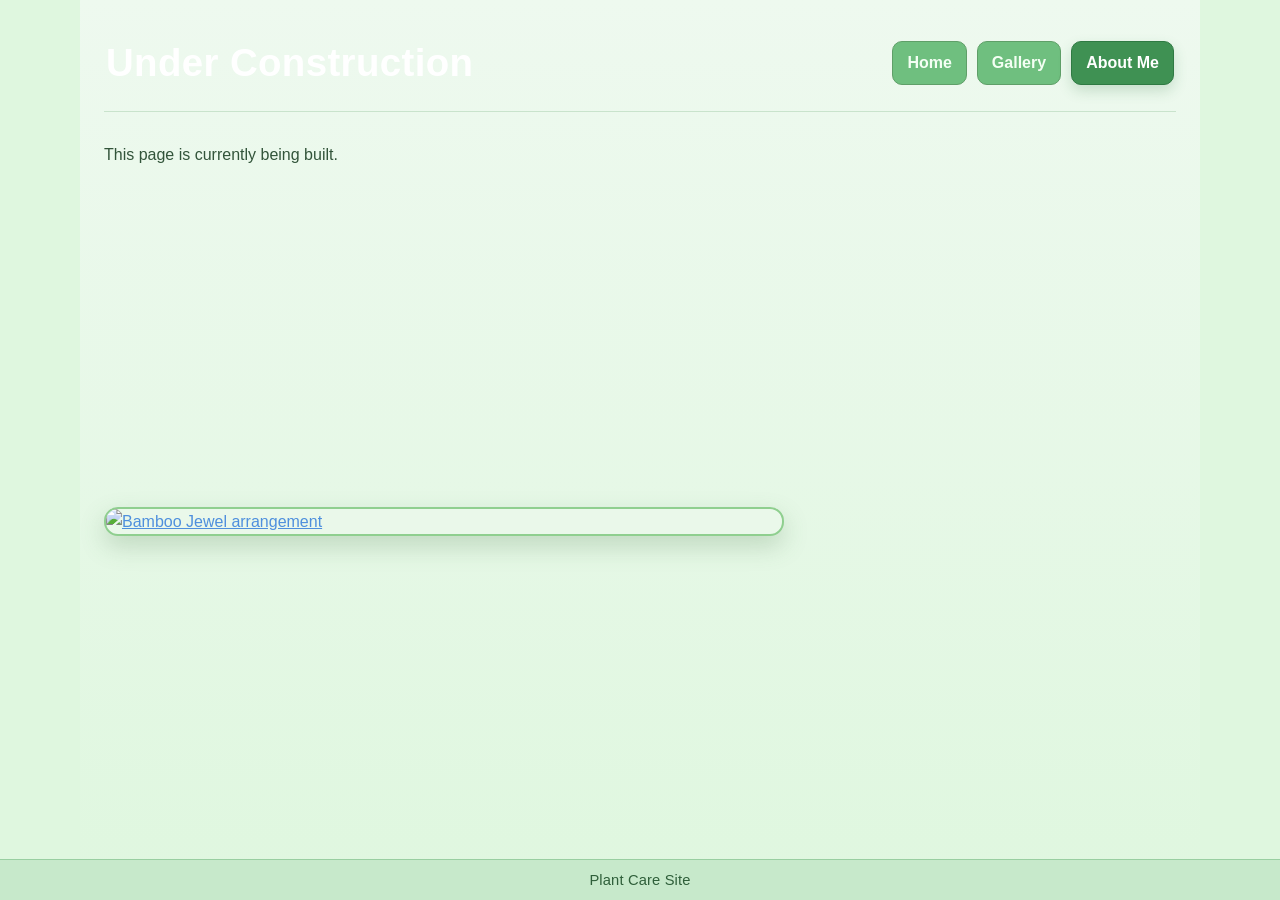
==== html/aboutme.html @ 2f97e32b "Add files via upload" ====
<!DOCTYPE html>
<html lang="en">
<head>
    <meta charset="UTF-8">
    <meta name="viewport" content="width=device-width, initial-scale=1.0">
    <title>About Me</title>
    <link rel="stylesheet" href="../css/styles.css">
</head>
<body class="about-page">
    <div class="page-shell">
        <div class="top-row">
            <div class="page-header">
                <h1 id="top">Under Construction</h1>
            </div>
            <div class="top-nav">
                <a class="nav-link" href="../index.html">Home</a>
                <a class="nav-link" href="gallery.html">Gallery</a>
                <a class="nav-link active" href="aboutme.html">About Me</a>
            </div>
        </div>

        <div class="main-content">
            <p>This page is currently being built.</p>
            <iframe width="560" height="315" src="https://www.youtube.com/embed/lg5wznn3IBE?si=Qtau584aZE33jPx2" title="YouTube video player" frameborder="0" allow="accelerometer; autoplay; clipboard-write; encrypted-media; gyroscope; picture-in-picture; web-share" referrerpolicy="strict-origin-when-cross-origin" allowfullscreen></iframe>
            <a class="image-link" href="https://www.lulasgarden.com/collections/bamboo-gardens" target="_blank"><img class="about-image" src="https://www.lulasgarden.com/cdn/shop/files/BAMBOO-JEWEL-HB_720x.jpg?v=1724195958" alt="Bamboo Jewel arrangement"></a>
        </div>
    </div>
    <div class="site-footer">Plant Care Site</div>
</body>
</html>
---- css/styles.css ----
* {
    box-sizing: border-box;
}

:root {
    --green-900: #234e31;
    --green-800: #2f5f3a;
    --green-700: #3f9153;
    --green-600: #5ab06d;
    --green-500: #6fbf7f;
    --green-300: #bde4c2;
    --green-200: #dff7df;
    --green-100: #eef9ef;
    --card-bg: #f4fff4;
    --card-subtle: #ecfaee;
    --text-main: #32543a;
    --text-soft: #355f40;
}

body {
    margin: 0;
    font-family: "Trebuchet MS", "Avenir Next", "Segoe UI", sans-serif;
    background: var(--green-200);
}

.page-shell {
    min-height: 100vh;
    max-width: 1120px;
    margin: 0 auto;
    padding: 32px 24px 92px;
    background: linear-gradient(180deg, var(--green-100) 0%, var(--green-200) 100%);
    color: var(--text-main);
    line-height: 1.6;
}

.top-row {
    display: flex;
    justify-content: space-between;
    align-items: center;
    gap: 20px;
    padding: 0 2px 18px;
    border-bottom: 1px solid rgba(95, 159, 104, 0.25);
}

.page-header h1 {
    margin: 0;
    color: #ffffff;
    font-size: clamp(1.7rem, 3.2vw, 2.4rem);
    letter-spacing: 0.01em;
}

.top-nav {
    display: flex;
    flex-wrap: wrap;
    justify-content: flex-end;
    gap: 10px;
}

.nav-link {
    display: inline-block;
    padding: 8px 14px;
    border: 1px solid #5f9f68;
    border-radius: 10px;
    background: var(--green-500);
    color: #f4fff4;
    text-decoration: none;
    font-weight: 600;
    transition: background-color 0.2s ease, transform 0.2s ease, box-shadow 0.2s ease;
}

.nav-link:hover {
    background: #5ab06d;
    color: #ffffff;
    transform: translateY(-1px);
    box-shadow: 0 6px 14px rgba(63, 145, 83, 0.25);
}

.nav-link.active {
    background: var(--green-700);
    border-color: #2f7a43;
    color: #ffffff;
    box-shadow: 0 6px 14px rgba(47, 122, 67, 0.2);
}

.main-content {
    margin-top: 30px;
}

.main-content p,
.main-content li {
    color: var(--text-main);
}

.main-content a {
    color: #4e8fdd;
}

.main-content a:hover {
    color: #76aeea;
}

.site-footer {
    position: fixed;
    left: 0;
    right: 0;
    bottom: 0;
    padding: 12px 16px;
    background: #c7e9cb;
    border-top: 1px solid #99cfa1;
    color: var(--green-800);
    text-align: center;
    font-size: 0.92rem;
    letter-spacing: 0.01em;
}

.footer-copyright {
    margin-top: 2px;
    font-size: 0.8rem;
    opacity: 0.85;
}

.landing-content {
    display: grid;
    gap: 26px;
}

.hero-section {
    position: relative;
    overflow: hidden;
    background-color: #2e5a37;
    background-image: url("https://images.unsplash.com/photo-1501004318641-b39e6451bec6");
    background-size: cover;
    background-position: 78% center;
    background-repeat: no-repeat;
    border: 1px solid var(--green-300);
    border-radius: 18px;
    padding: 30px;
    box-shadow: 0 12px 24px rgba(83, 131, 92, 0.12);
}

.hero-section::before {
    content: "";
    position: absolute;
    inset: 0;
    background:
        linear-gradient(90deg, rgba(21, 57, 34, 0.78) 0%, rgba(24, 62, 37, 0.68) 42%, rgba(24, 62, 37, 0.5) 76%, rgba(24, 62, 37, 0.4) 100%);
}

.hero-section > * {
    position: relative;
    z-index: 1;
}

.hero-top-row {
    display: flex;
    justify-content: space-between;
    align-items: center;
    gap: 16px;
    flex-wrap: nowrap;
    margin-bottom: 26px;
    width: 100%;
}

.hero-section .page-header h1 {
    color: #ffffff;
}

.hero-body {
    max-width: min(640px, 66%);
    display: grid;
}

.hero-section .top-nav {
    justify-content: flex-start;
    margin-left: auto;
}

.hero-section .nav-link {
    background: rgba(236, 250, 238, 0.12);
    border-color: rgba(236, 250, 238, 0.38);
    color: #ffffff;
    box-shadow: none;
    transition: background-color 0.2s ease, border-color 0.2s ease, transform 0.2s ease, box-shadow 0.2s ease;
}

.hero-section .nav-link.active {
    background: rgba(111, 191, 127, 0.42);
    border-color: rgba(236, 250, 238, 0.5);
    box-shadow: none;
}

.hero-section .nav-link:hover {
    background: rgba(236, 250, 238, 0.24);
    border-color: rgba(236, 250, 238, 0.58);
    color: #ffffff;
    transform: translateY(-1px);
    box-shadow: 0 6px 14px rgba(35, 78, 49, 0.28);
}

.hero-section .nav-link.active:hover {
    background: rgba(111, 191, 127, 0.52);
    border-color: rgba(236, 250, 238, 0.62);
    color: #ffffff;
}

.hero-kicker {
    margin: 0 0 8px;
    font-size: 0.9rem;
    letter-spacing: 0.08em;
    text-transform: uppercase;
    color: #ffffff;
}

.hero-title {
    margin: 0 0 12px;
    font-size: clamp(1.8rem, 4vw, 2.7rem);
    line-height: 1.15;
    color: #ffffff;
}

.hero-description {
    margin: 0 0 18px;
    max-width: 720px;
    color: #ffffff;
}

.hero-subheadline {
    margin: 0 0 8px;
    font-size: 1.05rem;
    color: #ffffff;
}

.hero-cta-row {
    margin-top: 8px;
    padding-top: 2px;
    text-align: center;
}

.hero-cta-row .cta-button {
    min-height: 52px;
    min-width: min(100%, 340px);
    padding: 12px 22px;
    margin: 0 auto;
    display: inline-flex;
    align-items: center;
    justify-content: center;
}

.cta-button {
    display: inline-block;
    padding: 10px 18px;
    border-radius: 12px;
    text-decoration: none;
    border: 1px solid #5f9f68;
    background: var(--green-500);
    color: #f4fff4;
    font-weight: 600;
    transition: background-color 0.2s ease, transform 0.2s ease, box-shadow 0.2s ease;
}

.main-content a.cta-button {
    color: #f4fff4;
}

.cta-button:hover {
    background: #5ab06d;
    color: #ffffff;
    transform: translateY(-1px);
    box-shadow: 0 6px 14px rgba(63, 145, 83, 0.25);
}

.main-content a.cta-button:hover {
    color: #ffffff;
}

.cta-button.secondary {
    background: var(--green-500);
    color: #f4fff4;
    border-color: #5f9f68;
}

.cta-button.secondary:hover {
    background: #5ab06d;
    color: #ffffff;
    box-shadow: 0 6px 14px rgba(63, 145, 83, 0.25);
}

.section-block {
    background: var(--card-bg);
    border: 1px solid var(--green-300);
    border-radius: 18px;
    padding: 24px;
    box-shadow: 0 8px 18px rgba(83, 131, 92, 0.08);
}

.section-title {
    margin: 0 0 12px;
    font-size: clamp(1.25rem, 2.2vw, 1.55rem);
    color: var(--green-900);
    line-height: 1.3;
}

.section-text {
    margin: 0 0 14px;
    max-width: 760px;
    color: var(--text-soft);
}

.index-images {
    display: flex;
    gap: 12px;
    align-items: stretch;
    margin: 16px 0;
}

.index-images > * {
    flex: 1;
}

.featured-plant {
    background: var(--card-subtle);
    border: 1px solid #b8dfbe;
    border-radius: 14px;
    padding: 12px;
    display: flex;
    flex-direction: column;
    gap: 4px;
    transition: transform 0.2s ease, box-shadow 0.2s ease;
}

.featured-plant:hover {
    transform: translateY(-2px);
    box-shadow: 0 10px 20px rgba(79, 122, 79, 0.14);
}

.index-images img {
    width: 100%;
    height: 210px;
    object-fit: cover;
    background: #eaf8ea;
    border-radius: 10px;
    border: 1px solid #9ecfa6;
    box-shadow: 0 8px 18px rgba(79, 122, 79, 0.15);
}

.image-link {
    display: block;
}

.plant-name {
    margin: 8px 0 0;
    color: #2a5a36;
    font-size: 1.04rem;
}

.plant-blurb {
    margin: 0;
    font-size: 0.95rem;
}

.plant-label {
    margin: 2px 0 4px;
    display: inline-block;
    width: fit-content;
    padding: 2px 8px;
    border-radius: 999px;
    background: #d4f2d8;
    color: #2d6a3a;
    font-size: 0.8rem;
    font-weight: 600;
}

.plant-meta {
    margin: 0;
    font-size: 0.9rem;
    color: #355f40;
}

.feature-grid {
    display: grid;
    grid-template-columns: repeat(3, minmax(0, 1fr));
    gap: 14px;
}

.feature-card {
    background: var(--card-subtle);
    border: 1px solid #b8dfbe;
    border-radius: 14px;
    padding: 14px;
    box-shadow: 0 4px 10px rgba(83, 131, 92, 0.08);
    transition: transform 0.2s ease, box-shadow 0.2s ease;
    cursor: pointer;
}

.feature-card:hover {
    transform: translateY(-2px);
    box-shadow: 0 10px 20px rgba(83, 131, 92, 0.14);
}

.feature-card:focus-visible {
    outline: 3px solid rgba(63, 145, 83, 0.35);
    outline-offset: 2px;
}

.feature-card h4 {
    margin: 0 0 6px;
    font-size: 1.02rem;
    color: #2a5a36;
    line-height: 1.3;
    display: flex;
    align-items: center;
    gap: 8px;
}

.feature-card p {
    margin: 0;
}

.feature-icon {
    font-size: 1.05rem;
    line-height: 1;
}

.feature-subtitle {
    margin: 8px 0 14px;
    font-size: 0.9rem;
    font-weight: 600;
    color: #4a7a54;
}

.feature-modal {
    position: fixed;
    inset: 0;
    align-items: center;
    justify-content: center;
    padding: 18px;
    background: rgba(35, 78, 49, 0.4);
    z-index: 1200;
    opacity: 0;
    visibility: hidden;
    pointer-events: none;
    transition: opacity 0.2s ease, visibility 0.2s ease;
}

.feature-modal.open {
    display: flex;
    opacity: 1;
    visibility: visible;
    pointer-events: auto;
}

.feature-modal-card {
    width: min(460px, 100%);
    background: #f4fff4;
    border: 1px solid #b8dfbe;
    border-radius: 14px;
    box-shadow: 0 18px 36px rgba(47, 95, 58, 0.3);
    padding: 18px;
    transform: translateY(8px) scale(0.98);
    transition: transform 0.24s ease;
}

.feature-modal.open .feature-modal-card {
    transform: translateY(0) scale(1);
}

.feature-modal-close {
    border: 1px solid #5f9f68;
    background: var(--green-500);
    color: #f4fff4;
    border-radius: 8px;
    padding: 7px 12px;
    cursor: pointer;
    font: inherit;
    font-weight: 600;
    transition: background-color 0.2s ease, transform 0.2s ease;
}

.feature-modal-close:hover {
    background: #5ab06d;
    transform: translateY(-1px);
}

.feature-modal-header {
    display: flex;
    align-items: center;
    gap: 10px;
    margin-top: 12px;
    margin-bottom: 8px;
}

.feature-modal-emoji {
    font-size: 1.4rem;
    line-height: 1;
}

.feature-modal-title {
    margin: 0;
    font-size: 1.35rem;
    line-height: 1.2;
    color: var(--green-900);
}

.feature-modal-text {
    margin: 0;
    font-size: 0.98rem;
    line-height: 1.55;
    color: var(--text-soft);
}

.quiz-modal {
    position: fixed;
    inset: 0;
    display: none;
    align-items: center;
    justify-content: center;
    padding: 18px;
    background: rgba(35, 78, 49, 0.4);
    z-index: 1200;
    opacity: 0;
    visibility: hidden;
    pointer-events: none;
    transition: opacity 0.2s ease, visibility 0.2s ease;
}

.quiz-modal.open {
    display: flex;
    opacity: 1;
    visibility: visible;
    pointer-events: auto;
}

.quiz-modal-card {
    width: min(480px, 100%);
    background: #f4fff4;
    border: 1px solid #b8dfbe;
    border-radius: 14px;
    box-shadow: 0 18px 36px rgba(47, 95, 58, 0.3);
    padding: 18px;
    transform: translateY(8px) scale(0.98);
    transition: transform 0.24s ease;
}

.quiz-modal.open .quiz-modal-card {
    transform: translateY(0) scale(1);
}

.quiz-modal-close {
    border: 1px solid #5f9f68;
    background: var(--green-500);
    color: #f4fff4;
    border-radius: 8px;
    padding: 7px 12px;
    cursor: pointer;
    font: inherit;
    font-weight: 600;
    transition: background-color 0.2s ease, transform 0.2s ease;
}

.quiz-modal-close:hover {
    background: #5ab06d;
    transform: translateY(-1px);
}

.quiz-modal-title {
    margin: 12px 0 8px;
    font-size: 1.35rem;
    color: var(--green-900);
}

.quiz-modal-text {
    margin: 0 0 10px;
    color: var(--text-soft);
}

.quiz-question-list {
    margin: 0 0 14px 18px;
    padding: 0;
    color: var(--text-main);
}

.quiz-question-list li {
    padding: 0;
    margin: 0 0 4px;
}

.problem-solution {
    display: grid;
    grid-template-columns: repeat(2, minmax(0, 1fr));
    gap: 14px;
}

.problem-card,
.solution-card {
    background: var(--card-subtle);
    border: 1px solid #b8dfbe;
    border-radius: 14px;
    padding: 16px;
}

.final-cta {
    text-align: center;
}

.final-cta .section-text {
    margin: 0 auto 16px;
}

.cta-actions {
    display: flex;
    justify-content: center;
    gap: 12px;
    flex-wrap: wrap;
}

li {
    padding: 4px 8px;
    border-radius: 6px;
    transition: background-color 0.2s ease;
}

ol li:hover,
ul li:hover {
    background-color: rgba(143, 207, 143, 0.2);
}

.gallery-page .main-content {
    display: flex;
    justify-content: center;
}

.carousel {
    width: min(900px, 92vw);
    background: #eaf8ea;
    border: 2px solid #8fcf8f;
    border-radius: 16px;
    box-shadow: 0 16px 36px rgba(79, 122, 79, 0.25);
    overflow: hidden;
}

.slides {
    position: relative;
    aspect-ratio: 16 / 10;
    background: #eaf8ea;
}

.slide {
    position: absolute;
    inset: 0;
    opacity: 0;
    transition: opacity 0.35s ease;
}

.slide.active {
    opacity: 1;
}

.slide img {
    width: 100%;
    height: 100%;
    object-fit: contain;
    display: block;
    background: #eaf8ea;
}

.slide .image-link {
    width: 100%;
    height: 100%;
}

.controls {
    display: flex;
    justify-content: space-between;
    align-items: center;
    gap: 12px;
    padding: 12px 14px;
    background: #d2f0d2;
}

.controls button {
    border: 1px solid #6fae6f;
    background: #8fcf8f;
    color: #f2fff2;
    padding: 8px 14px;
    border-radius: 10px;
    font-size: 1rem;
    cursor: pointer;
}

.controls button:hover {
    background: #7bc57b;
}

.dots {
    display: flex;
    gap: 8px;
}

.dot {
    width: 10px;
    height: 10px;
    border-radius: 999px;
    background: #9acb9a;
    border: none;
    padding: 0;
}

.dot.active {
    background: #62b862;
    transform: scale(1.15);
}

.about-image {
    max-width: 680px;
    width: 100%;
    border-radius: 14px;
    border: 2px solid #8fcf8f;
    box-shadow: 0 10px 24px rgba(79, 122, 79, 0.25);
    display: block;
    background: #eaf8ea;
}

@media (max-width: 900px) {
    .feature-grid {
        grid-template-columns: repeat(2, minmax(0, 1fr));
    }

    .top-row {
        flex-direction: column;
        align-items: flex-start;
        gap: 14px;
    }

    .top-nav {
        justify-content: flex-start;
    }

    .hero-section {
        background-position: 70% center;
    }

    .hero-top-row {
        flex-direction: column;
        align-items: flex-start;
        gap: 14px;
        margin-bottom: 20px;
    }

    .hero-body {
        max-width: 100%;
    }
}

@media (max-width: 680px) {
    .page-shell {
        padding: 24px 16px 92px;
    }

    .index-images {
        flex-direction: column;
    }

    .feature-grid {
        grid-template-columns: 1fr;
    }

    .hero-section {
        padding: 22px 18px;
        background-position: 72% center;
    }

    .problem-solution {
        grid-template-columns: 1fr;
    }

    .index-images img {
        height: 240px;
    }
}

/* Tracker collapsible card overrides */
.saved-plants .saved-hint {
    margin: 6px 0 10px;
    font-size: 0.85rem;
    color: #4a7a54;
}

.saved-plants .plant-card {
    cursor: pointer;
    background: #f8fff8;
    border: 1px solid #c5e4c9;
    transition: box-shadow 0.25s ease, transform 0.25s ease, border-color 0.25s ease, background-color 0.25s ease;
}

.saved-plants .plant-card:hover {
    box-shadow: 0 8px 14px rgba(83, 131, 92, 0.16);
}

.saved-plants .plant-card.expanded {
    background: #f2fcf3;
    border-color: #99cca2;
    box-shadow: 0 10px 18px rgba(83, 131, 92, 0.2);
}

.saved-plants .plant-card-header {
    display: flex;
    justify-content: space-between;
    align-items: center;
    gap: 8px;
}

.saved-plants .plant-card h5 {
    margin: 0;
    font-size: 1.02rem;
    color: #214a2f;
}

.saved-plants .plant-card-quick-info {
    display: flex;
    align-items: flex-start;
    gap: 6px;
    flex-wrap: wrap;
    justify-content: flex-end;
    row-gap: 6px;
    line-height: 1.2;
}

.saved-plants .plant-status-pill {
    margin: 0;
    padding: 4px 9px;
    display: inline-flex;
    align-items: center;
    border-radius: 999px;
    font-size: 0.8rem;
    line-height: 1.2;
    font-weight: 600;
    border: 1px solid #9ecfa6;
    background: #e9f7eb;
    color: #2f5f3a;
    white-space: normal;
    word-break: break-word;
}

.saved-plants .watering-chip {
    margin: 0;
    padding: 4px 9px;
    display: inline-flex;
    align-items: center;
    border-radius: 999px;
    font-size: 0.8rem;
    line-height: 1.2;
    font-weight: 600;
    border: 1px solid #9ecfa6;
    background: #edf9ef;
    color: #355f40;
    white-space: normal;
    word-break: break-word;
}

.saved-plants .plant-card-toggle-hint {
    margin: 0;
    font-size: 0.75rem;
    font-weight: 600;
    color: #4a7a54;
}

.saved-plants .plant-card-details {
    overflow: hidden;
    max-height: 0;
    opacity: 0;
    margin-top: 0;
    border-top: 1px solid transparent;
    transition: max-height 0.3s ease, opacity 0.25s ease, margin-top 0.3s ease, border-color 0.25s ease, padding-top 0.25s ease;
    padding-top: 0;
    padding-bottom: 0;
}

.saved-plants .plant-card.expanded .plant-card-details {
    opacity: 1;
    margin-top: 10px;
    border-color: #cde8d1;
    padding-top: 10px;
    padding-bottom: 6px;
    overflow: visible;
}

.saved-plants .plant-card-details p {
    margin: 0 0 6px;
    line-height: 1.4;
}

.saved-plants .plant-card-details p:last-of-type {
    margin-bottom: 0;
}

.saved-plants .plant-card .plant-card-actions {
    margin-top: 12px;
    padding-top: 2px;
    flex-wrap: wrap;
}

.saved-plants .plant-card.status-needs-water .plant-status-pill {
    background: #fff5e8;
    border-color: #f1c57c;
    color: #8a5a1b;
}

.saved-plants .plant-card.status-overdue .plant-status-pill {
    background: #fdeceb;
    border-color: #e7aaa7;
    color: #8c3f3b;
}

.tracker-controls .expand-controls {
    display: inline-flex;
    align-items: center;
    gap: 6px;
    margin-left: 2px;
}

.tracker-controls .bulk-toggle-btn {
    border: 1px solid #6fae6f;
    background: #8fcf8f;
    color: #f2fff2;
    border-radius: 8px;
    padding: 6px 10px;
    font-size: 0.82rem;
    font-weight: 600;
    line-height: 1.2;
    cursor: pointer;
    display: inline-flex;
    align-items: center;
    transition: background-color 0.2s ease, transform 0.2s ease, box-shadow 0.2s ease;
}

.tracker-controls .bulk-toggle-btn:hover {
    background: #7bc57b;
    transform: translateY(-1px);
    box-shadow: 0 4px 10px rgba(63, 145, 83, 0.2);
}

@media (max-width: 900px) {
    .tracker-controls {
        flex-wrap: wrap;
        row-gap: 6px;
    }

    .tracker-controls .expand-controls {
        margin-left: 0;
    }
}

/* Form polish overrides */
.form-field .form-help {
    margin-top: 2px;
    font-size: 0.8rem;
    color: #4a7a54;
}

.form-field select {
    width: 100%;
    padding: 9px 10px;
    border: 1px solid #9ecfa6;
    border-radius: 10px;
    font: inherit;
    color: #32543a;
    background: #f7fff7;
    appearance: none;
    -webkit-appearance: none;
    -moz-appearance: none;
    line-height: 1.3;
}

.form-field select:focus {
    outline: none;
    border-color: #4f9f60;
    box-shadow: 0 0 0 2px rgba(79, 159, 96, 0.16);
}
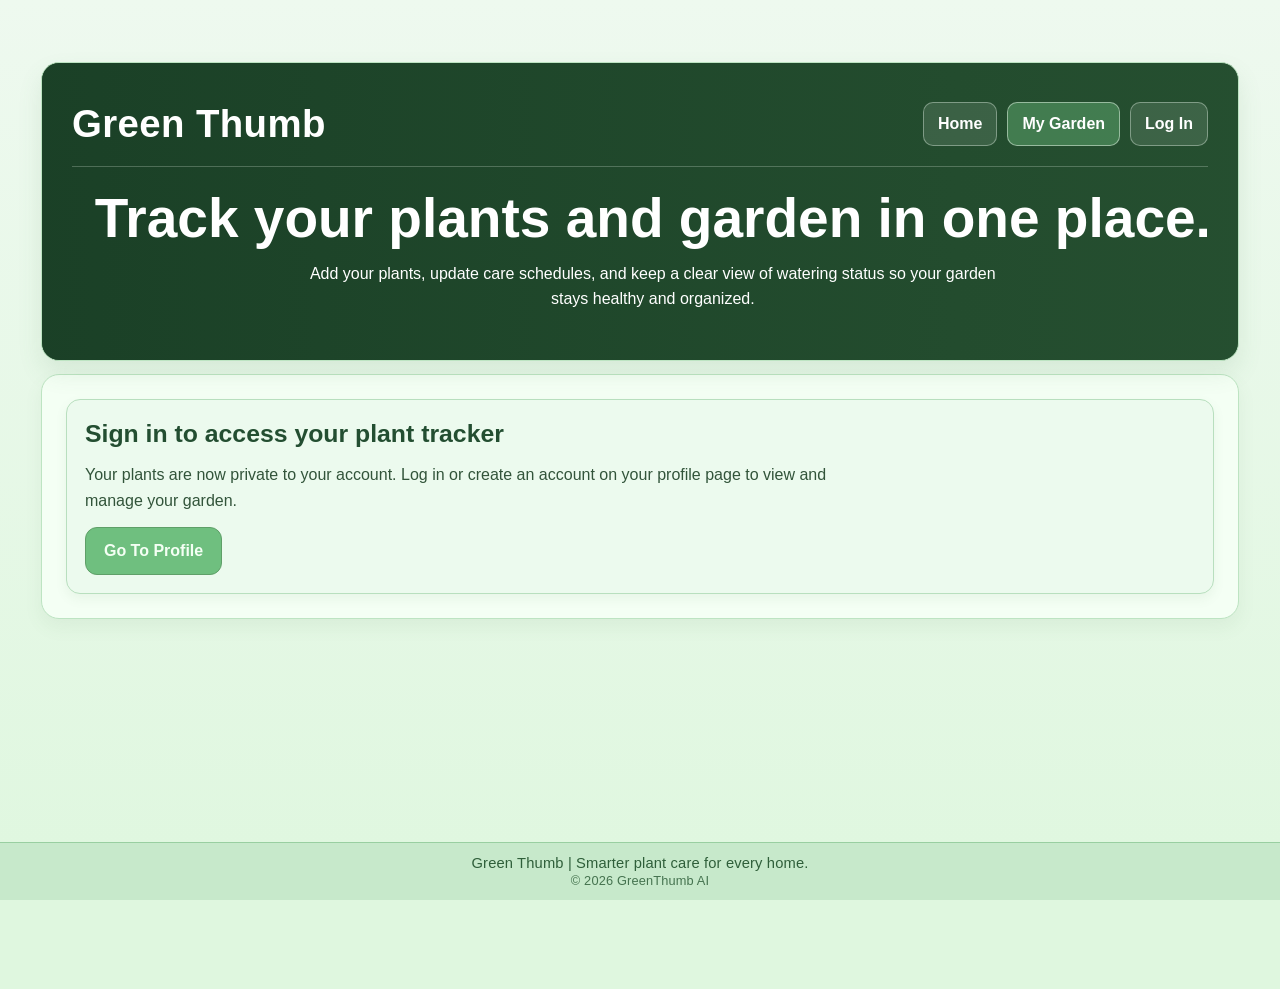
==== commit 45ea23a9: "Add files via upload" ====
--- a/html/aboutme.html
+++ b/html/aboutme.html
@@ -2,29 +2,11 @@
 <html lang="en">
 <head>
     <meta charset="UTF-8">
+    <meta http-equiv="refresh" content="0; url=mygarden.html">
     <meta name="viewport" content="width=device-width, initial-scale=1.0">
-    <title>About Me</title>
-    <link rel="stylesheet" href="../css/styles.css">
+    <title>Redirecting to My Garden</title>
 </head>
-<body class="about-page">
-    <div class="page-shell">
-        <div class="top-row">
-            <div class="page-header">
-                <h1 id="top">Under Construction</h1>
-            </div>
-            <div class="top-nav">
-                <a class="nav-link" href="../index.html">Home</a>
-                <a class="nav-link" href="gallery.html">Gallery</a>
-                <a class="nav-link active" href="aboutme.html">About Me</a>
-            </div>
-        </div>
-
-        <div class="main-content">
-            <p>This page is currently being built.</p>
-            <iframe width="560" height="315" src="https://www.youtube.com/embed/lg5wznn3IBE?si=Qtau584aZE33jPx2" title="YouTube video player" frameborder="0" allow="accelerometer; autoplay; clipboard-write; encrypted-media; gyroscope; picture-in-picture; web-share" referrerpolicy="strict-origin-when-cross-origin" allowfullscreen></iframe>
-            <a class="image-link" href="https://www.lulasgarden.com/collections/bamboo-gardens" target="_blank"><img class="about-image" src="https://www.lulasgarden.com/cdn/shop/files/BAMBOO-JEWEL-HB_720x.jpg?v=1724195958" alt="Bamboo Jewel arrangement"></a>
-        </div>
-    </div>
-    <div class="site-footer">Plant Care Site</div>
+<body>
+    <p>Redirecting to <a href="mygarden.html">My Garden</a>...</p>
 </body>
 </html>
